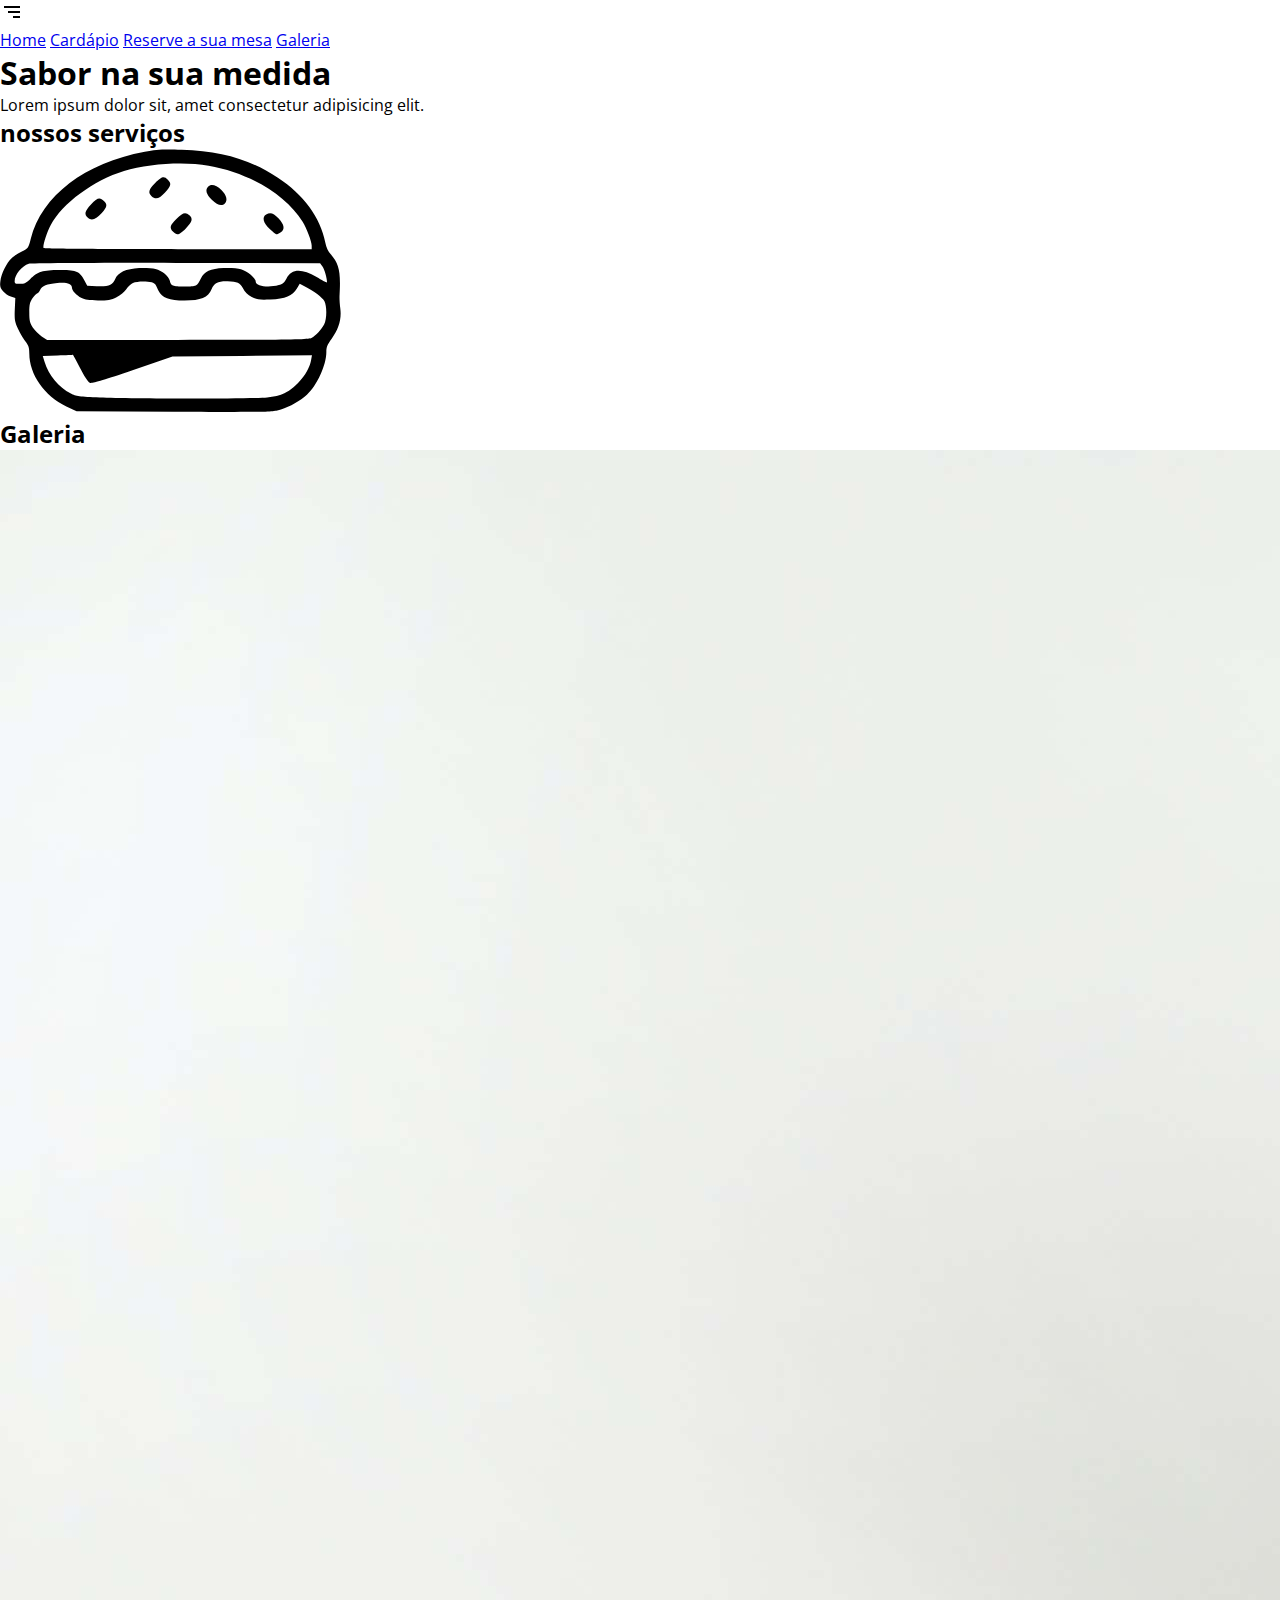
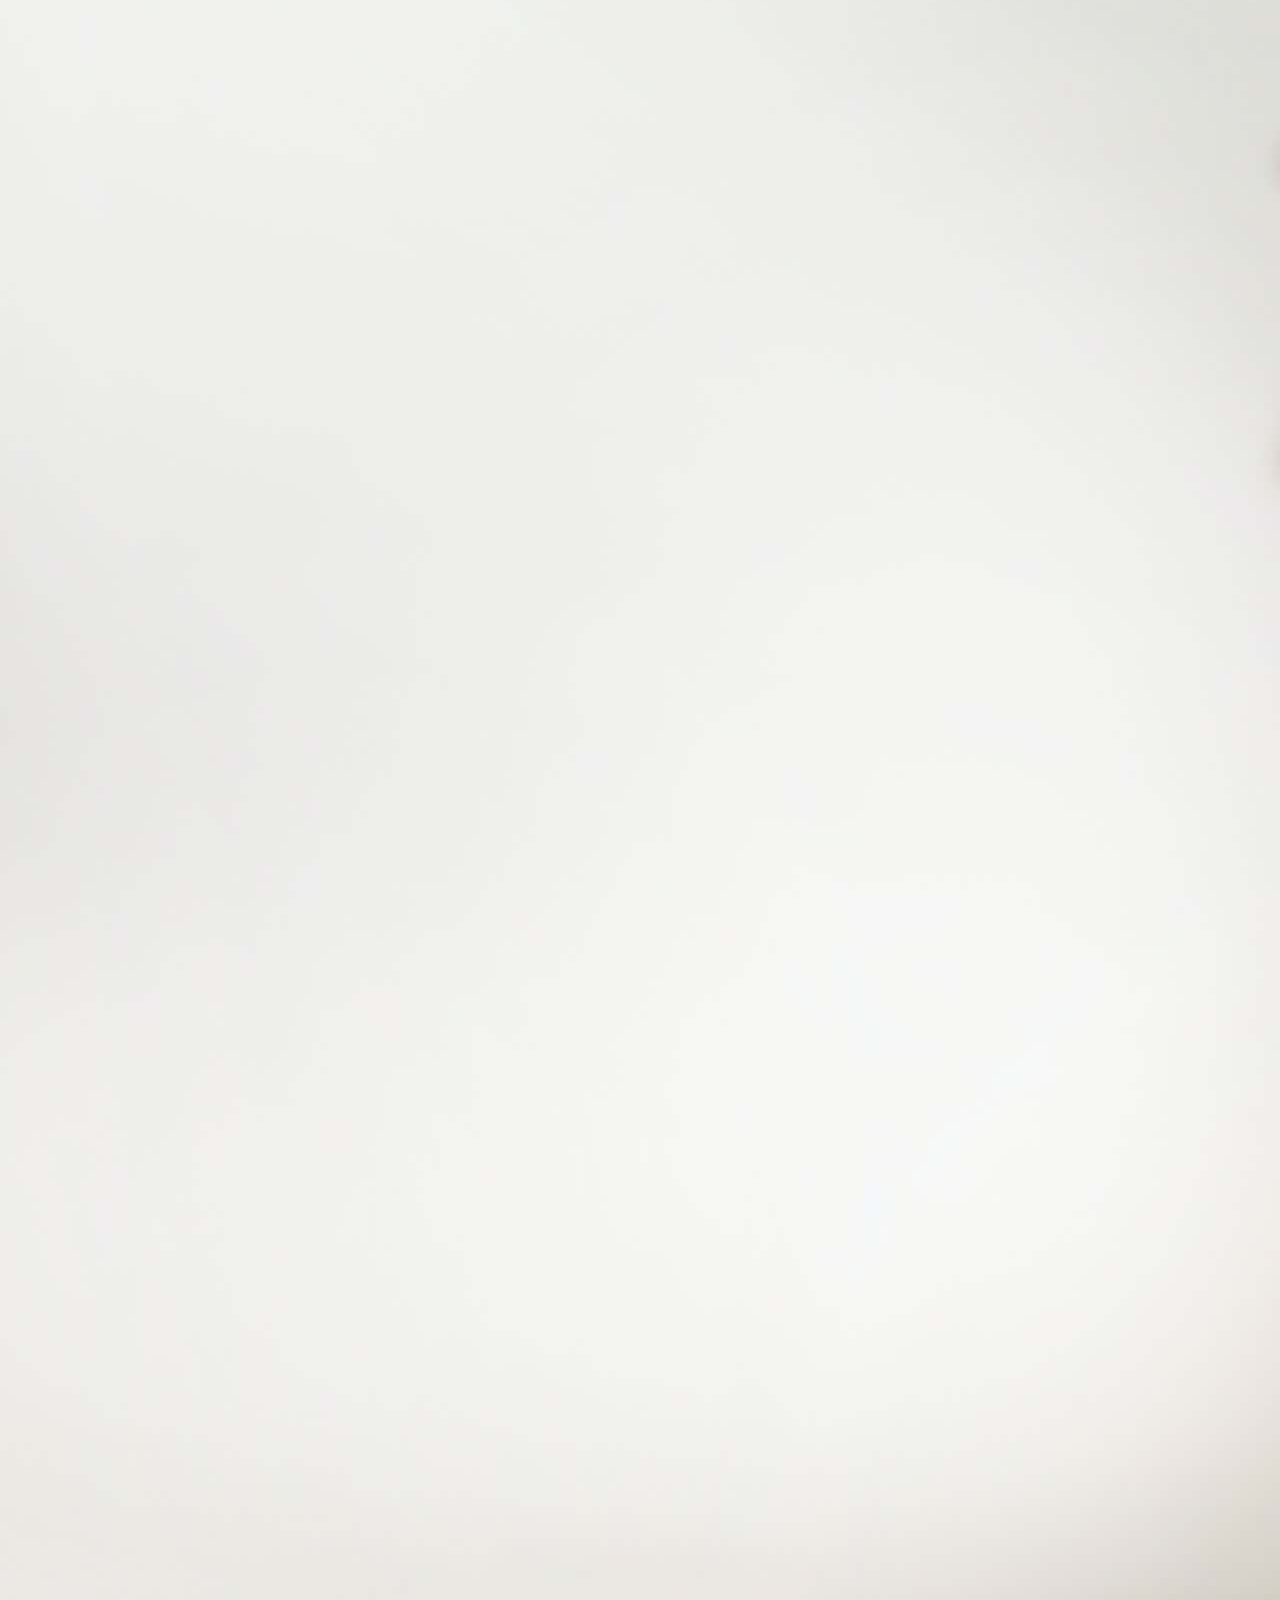
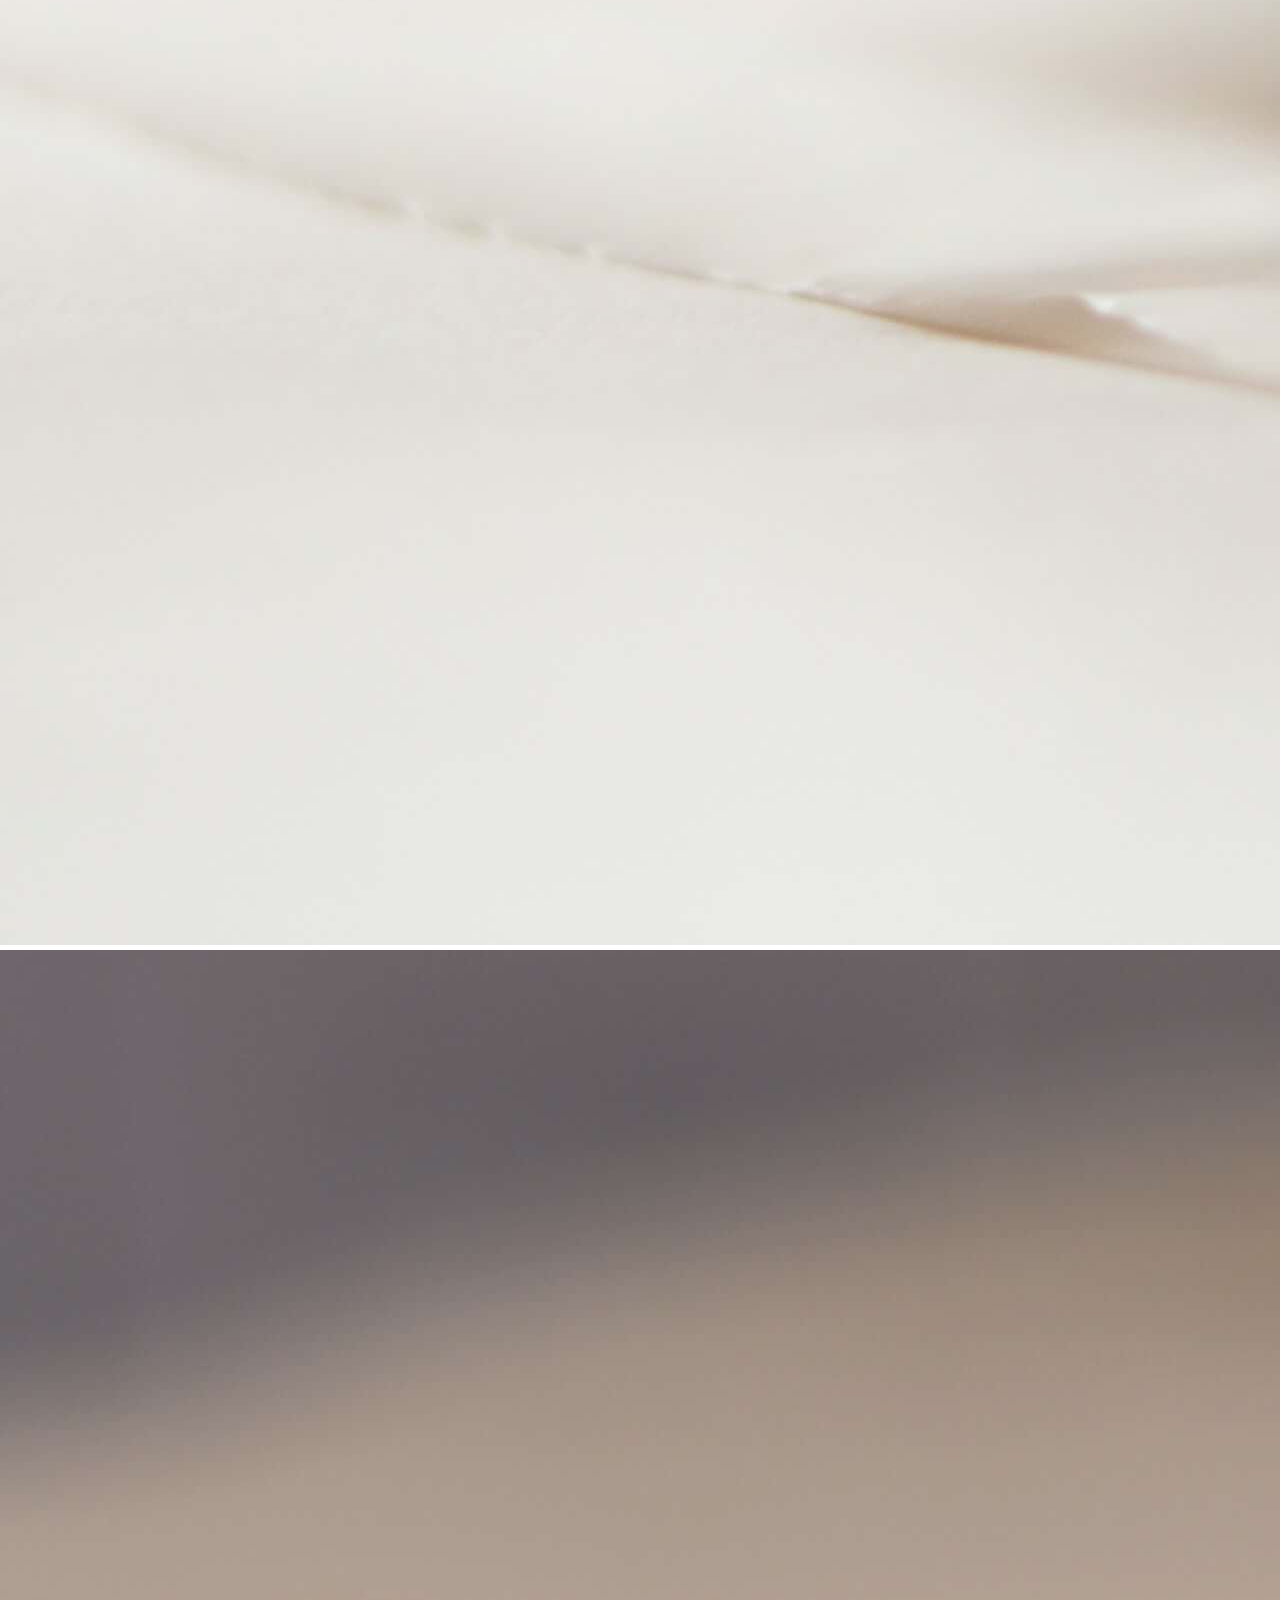
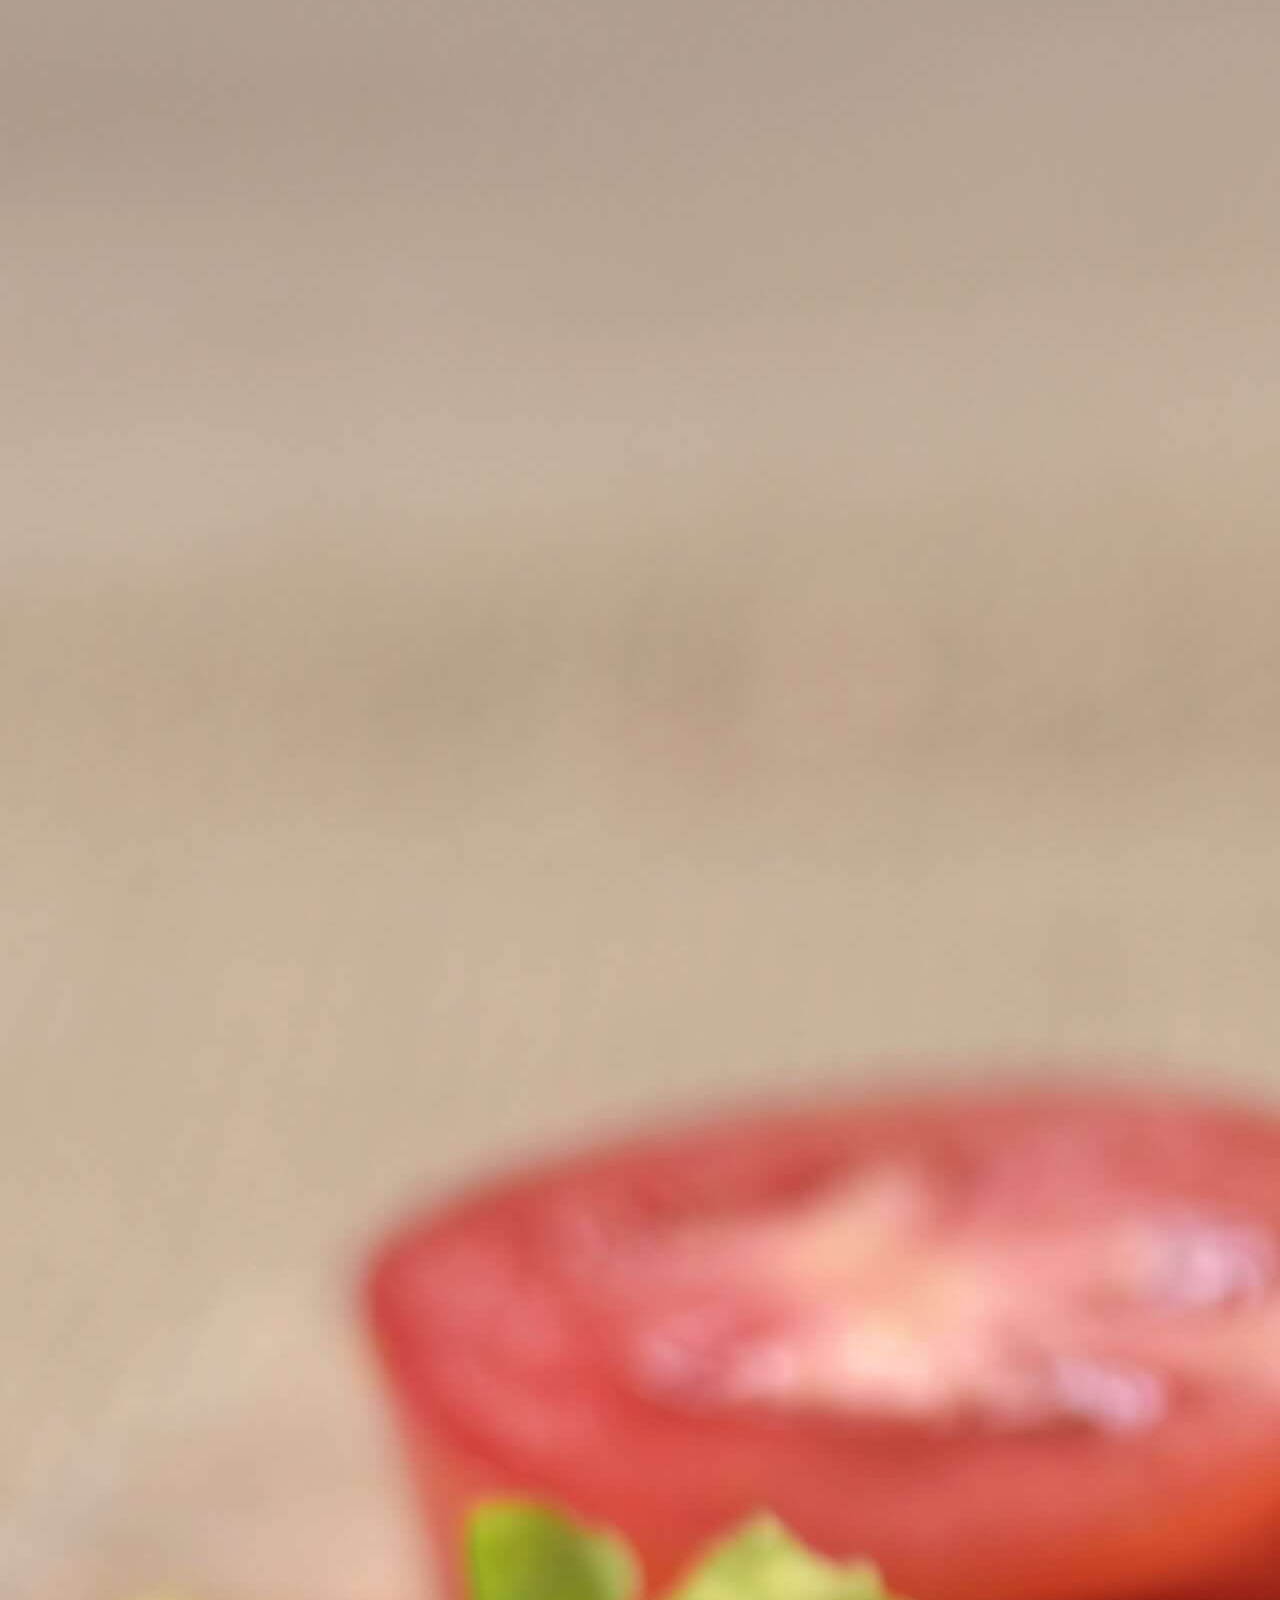
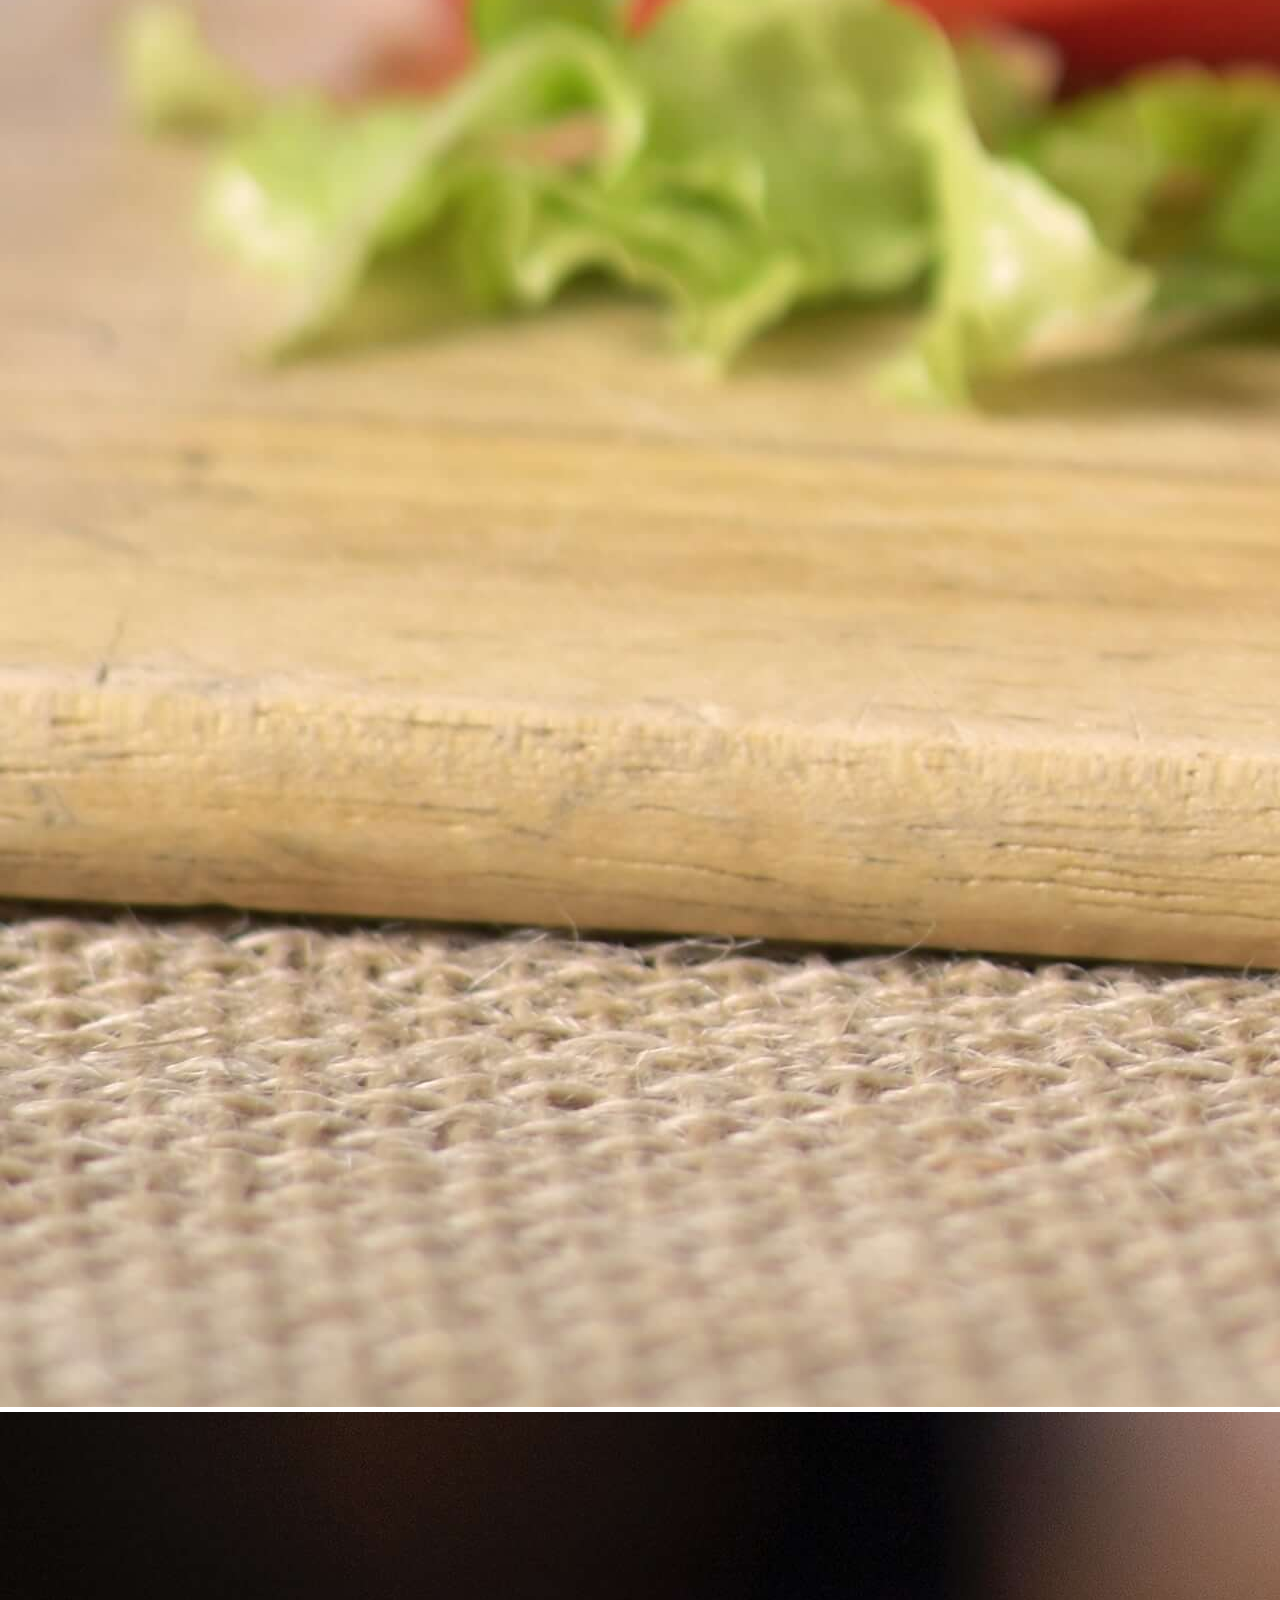
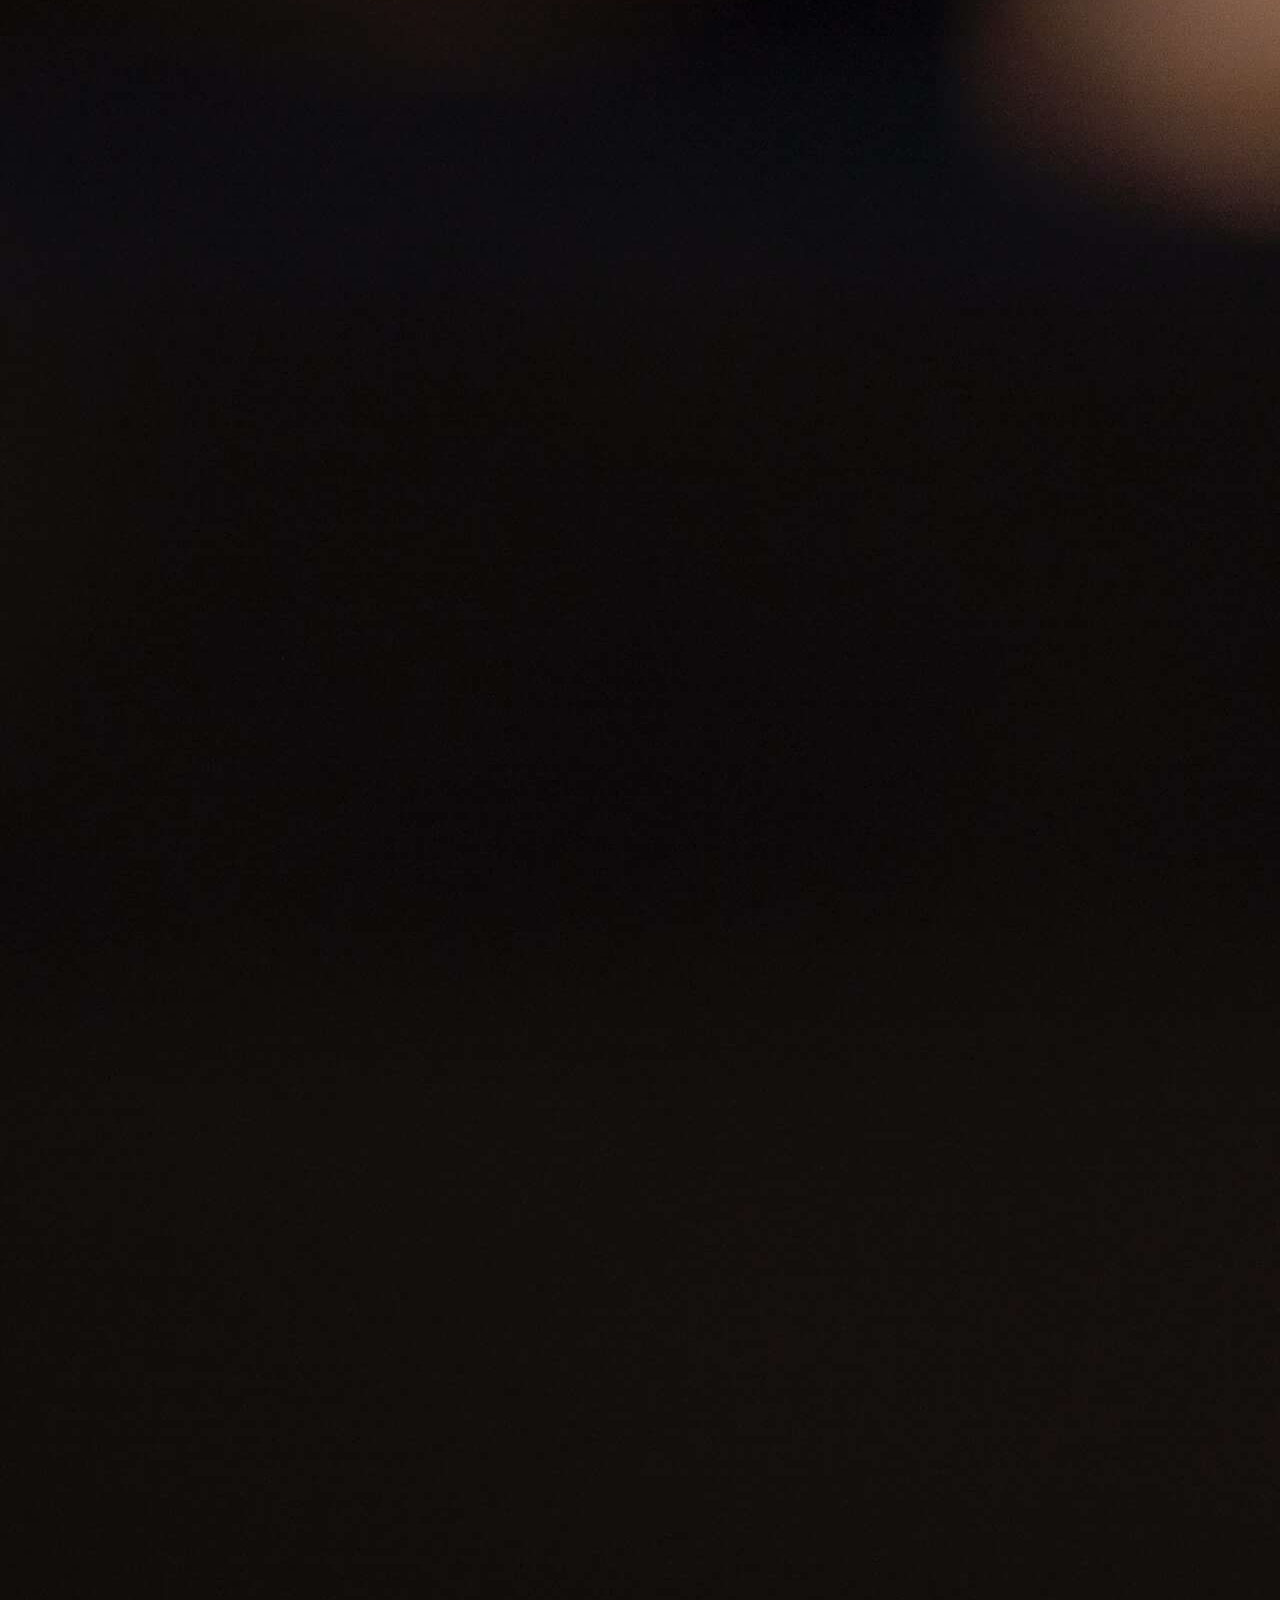
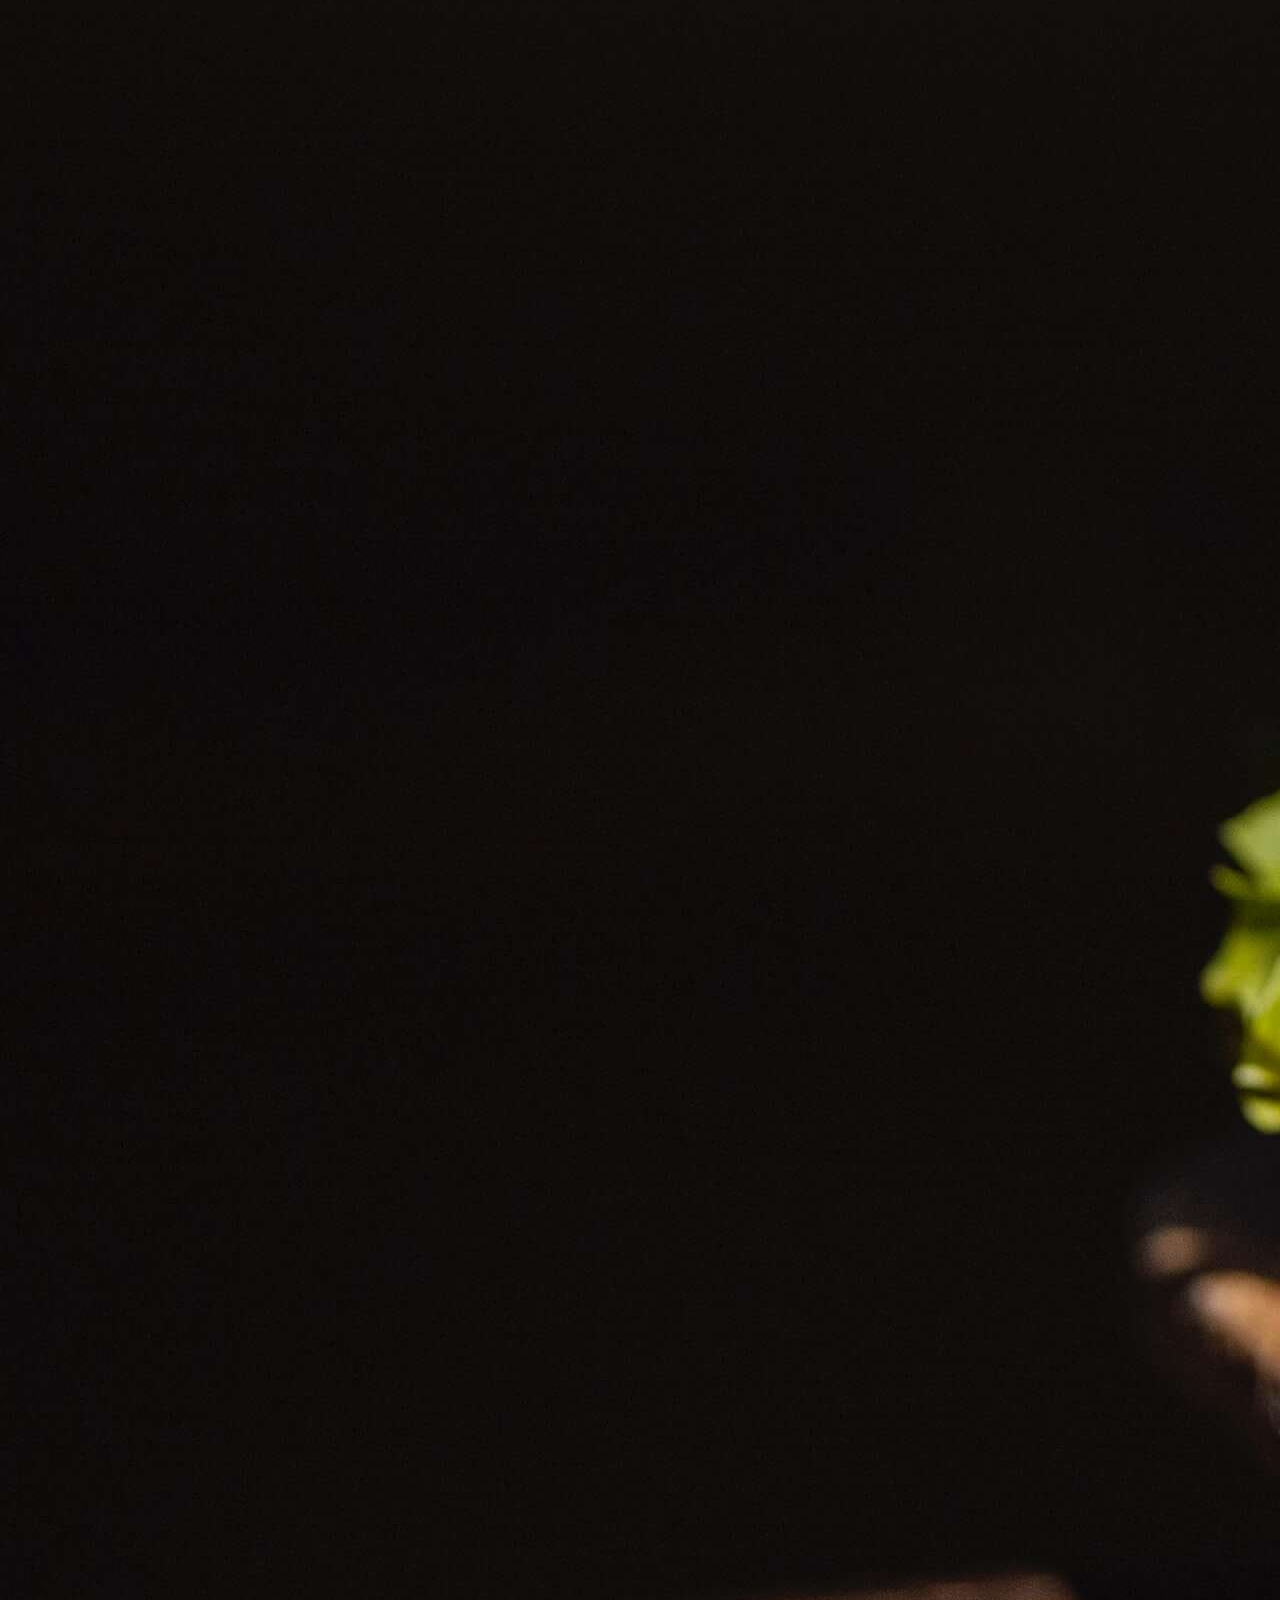
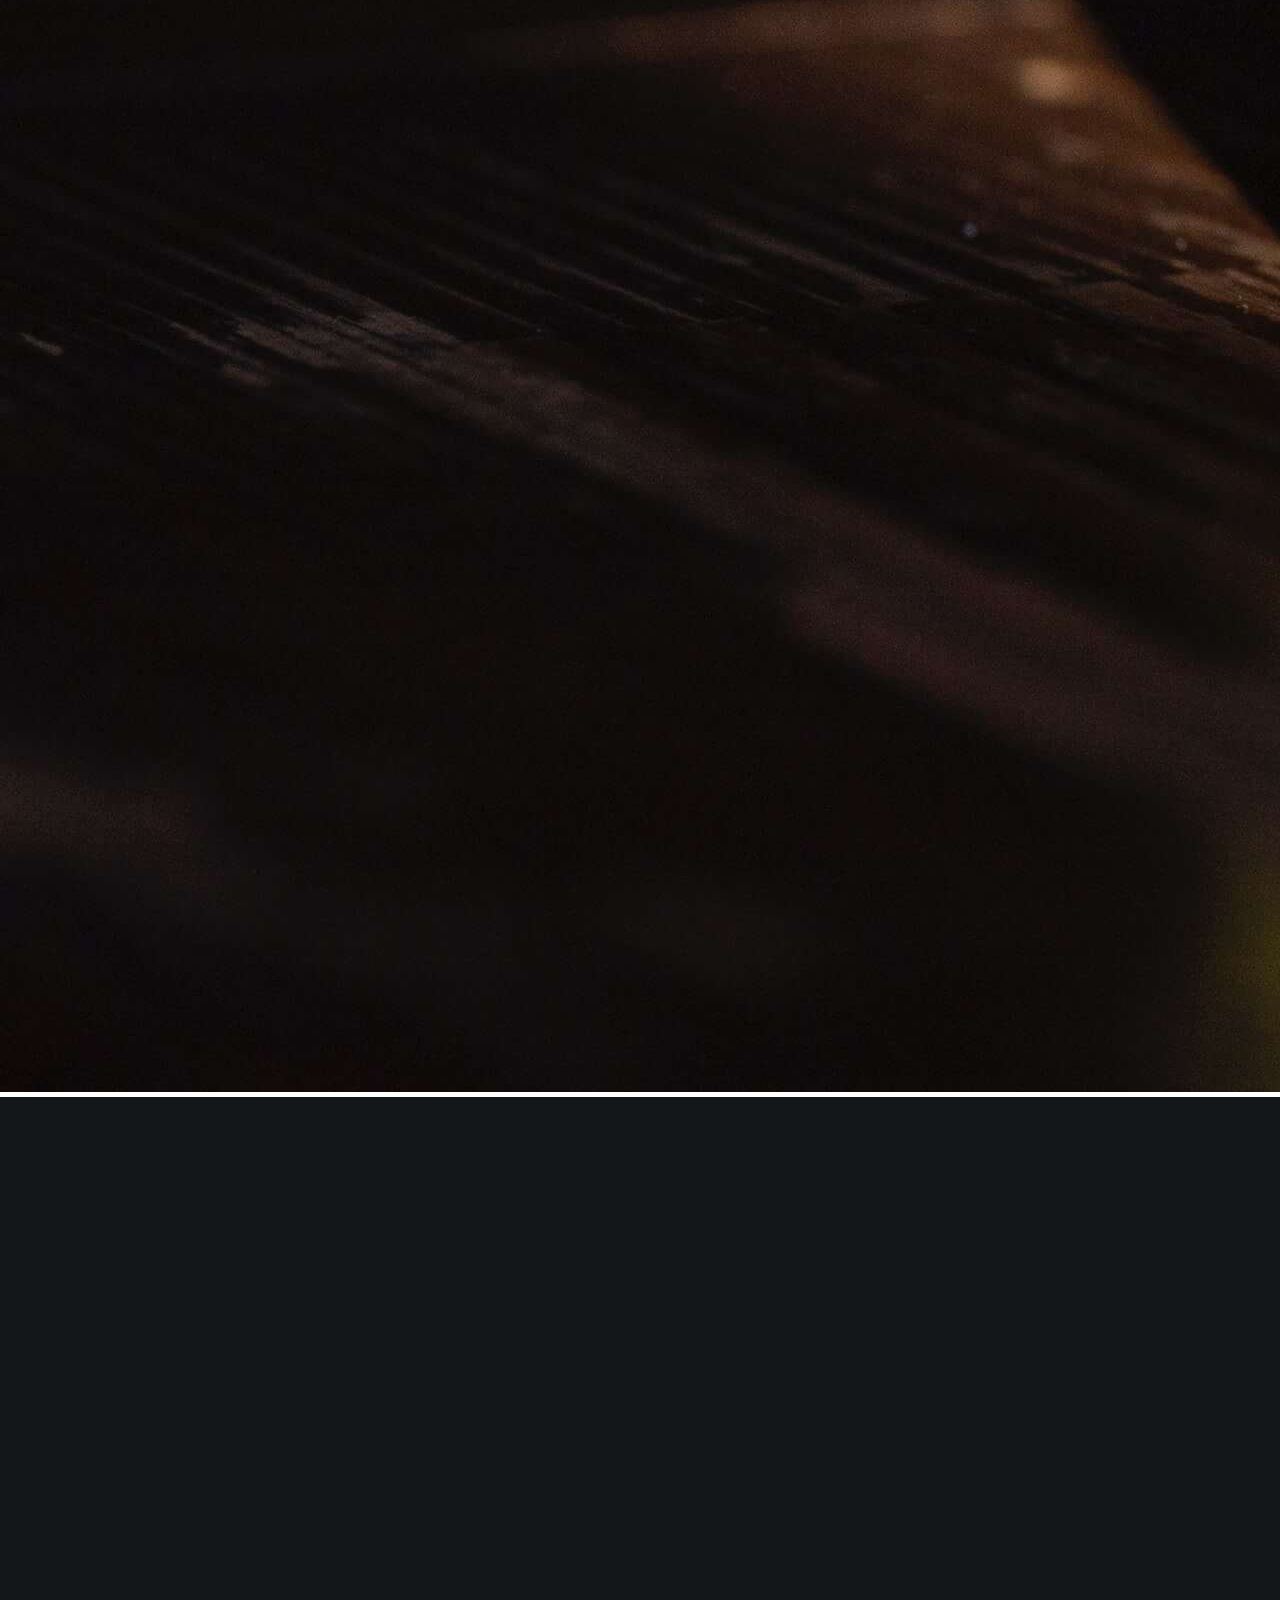
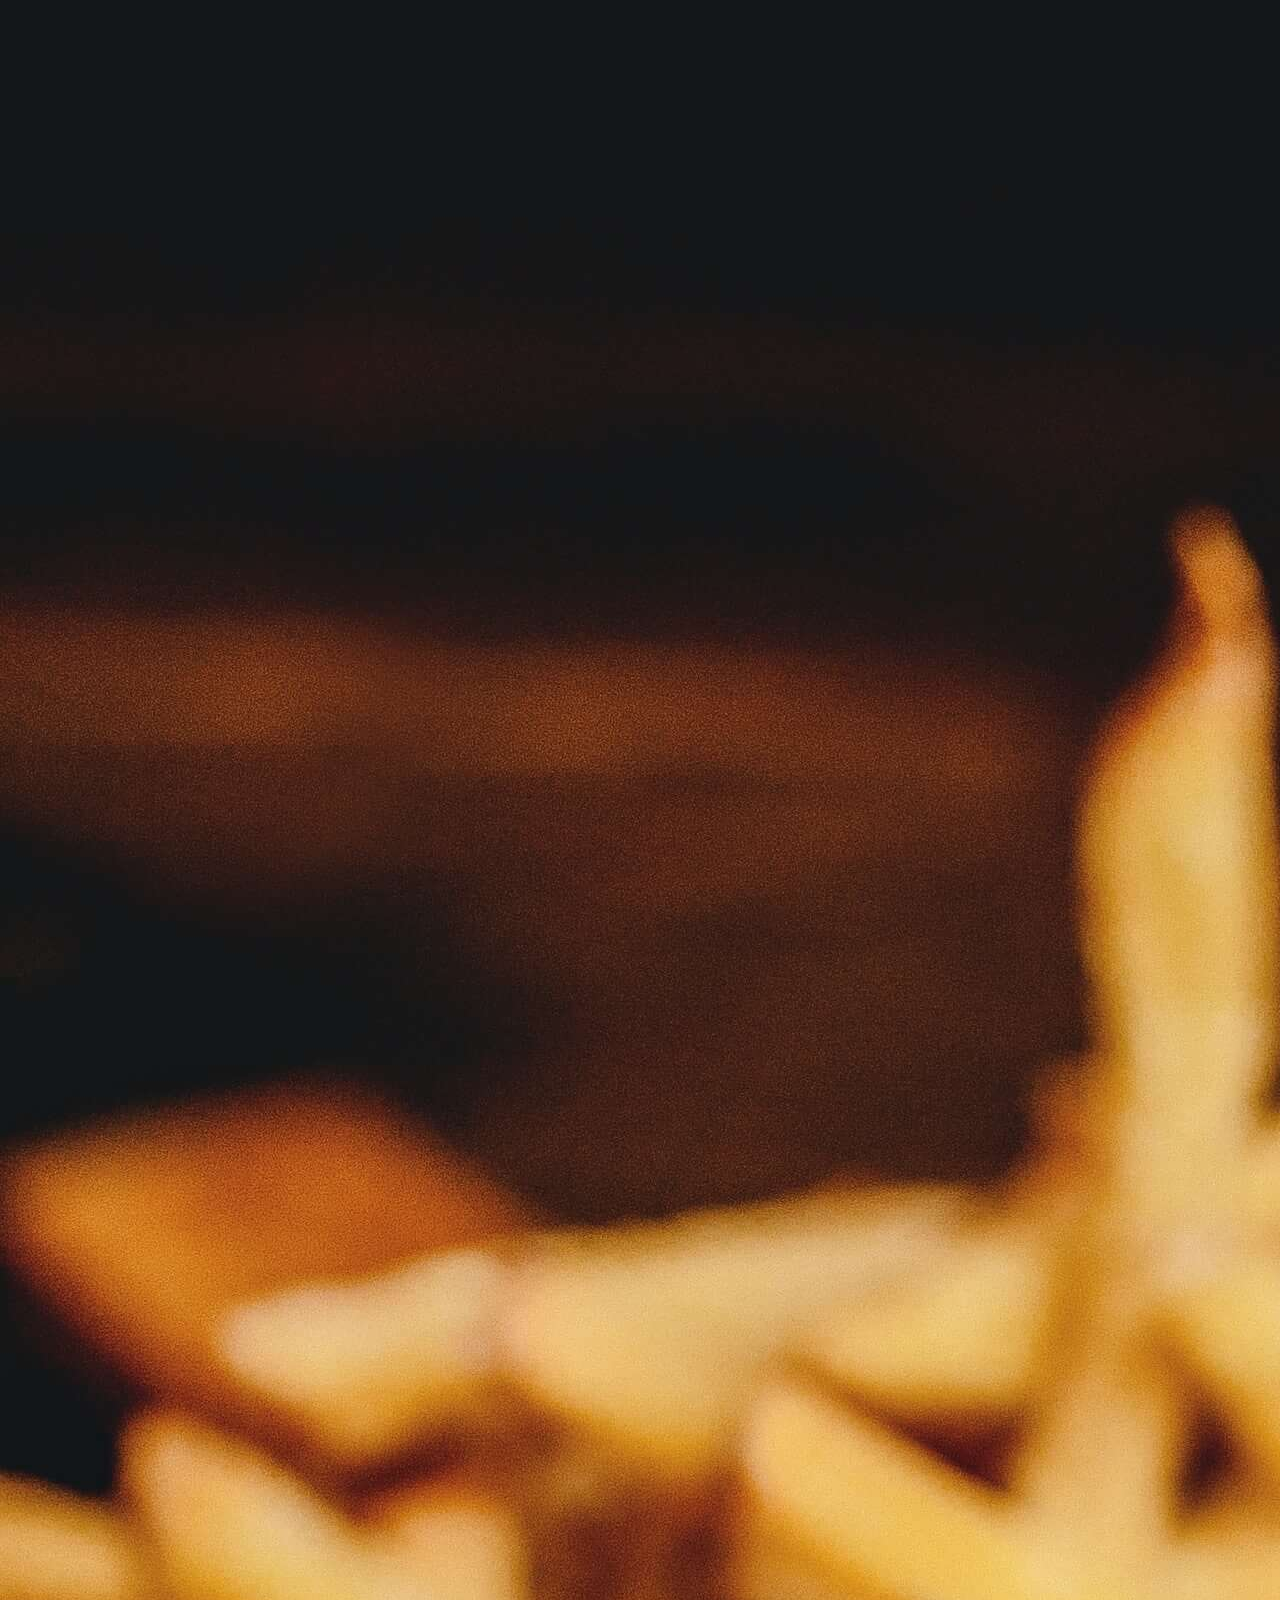
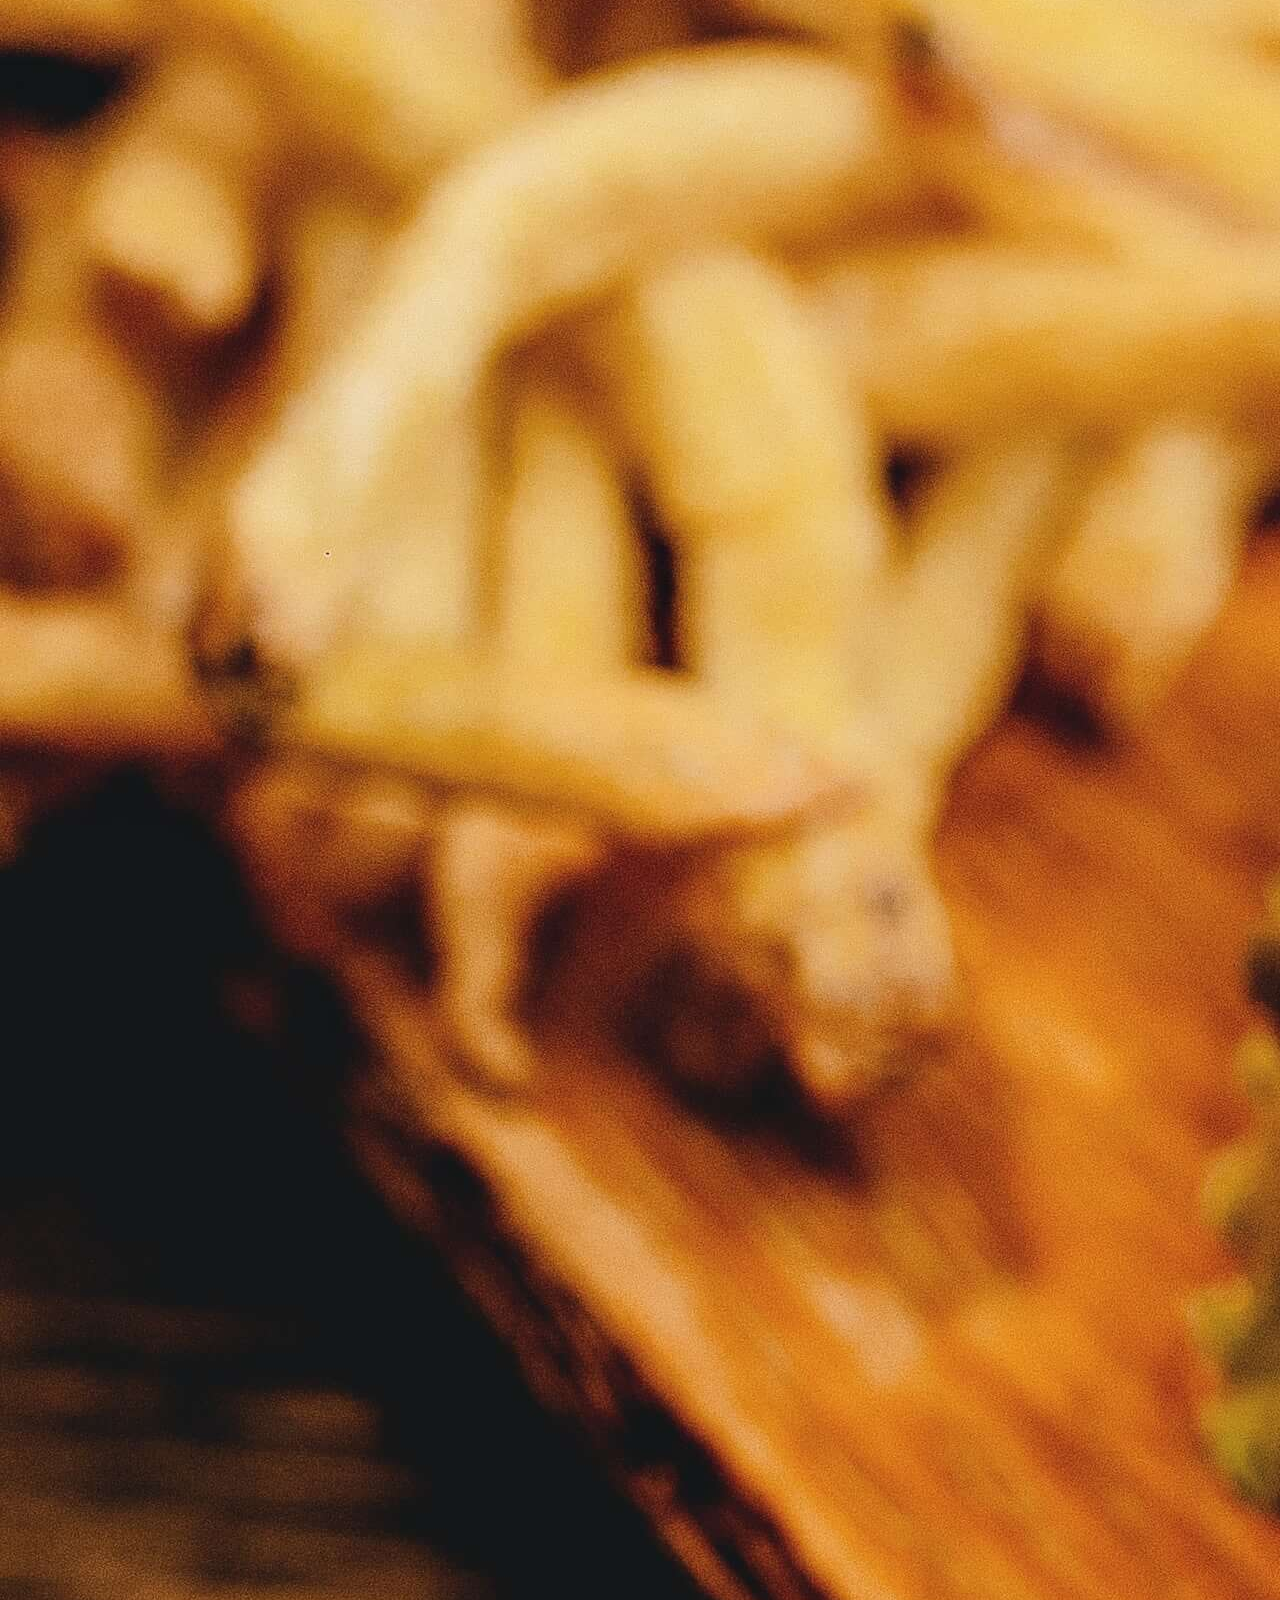
==== index.html @ d2b19247 "começei o html" ====
<!DOCTYPE html>
<html lang="pt-br">

<head>
    <meta charset="UTF-8">
    <meta name="viewport" content="width=device-width, initial-scale=1.0">
    <title>Hamburgueria</title>
    <link rel="stylesheet" href="assets/css/index.css">
    <link href='https://cdn.jsdelivr.net/npm/boxicons@2.0.5/css/boxicons.min.css' rel='stylesheet'>
    <link href="https://fonts.googleapis.com/css2?family=Open+Sans:wght@300;400;700&display=swap" rel="stylesheet">
</head>

<body>
    <header class="header" id="inicio">
        <img src="assets/images/svg/bx-menu.svg" alt="menu" class="icon-menu">
        <nav class="menu-navigation">
            <a href="#home">Home</a>
            <a href="#cardápio">Cardápio</a>
            <a href="#reserve a sua mesa">Reserve a sua mesa</a>
            <a href="#galeria">Galeria</a>
        </nav>
        <div class="container head">
            <h1>Sabor na sua medida</h1>
            <p class="copy">Lorem ipsum dolor sit, amet consectetur adipisicing elit.</p>
        </div>
    </header>
    <main>
        <section class="services container" id="serviço">
            <h2 class="subtitulo">nossos serviços</h2>
            <div class="conteiner-serviço">
                <img src="assets/images/svg/hamburger.svg" alt="burguer">
        </section>
        <section class="gallery" id="galeria">
            <div class="container">
                <h2 class="subtitulo">Galeria</h2>
                <div class="container-galleria">
                    <img src="assets/images/hamburger 01.jpg" alt="burguer" class="img-galeria">
                    <img src="assets/images/hamburger02.jpg" alt="burguer" class="img-galeria">
                    <img src="assets/images/hamburger03.jpg" alt="burguer" class="img-galeria">
                    <img src="assets/images/hamburger04.jpg" alt="burguer" class="img-galeria">
                    <img src="assets/images/hamburger05.jpg" alt="burguer" class="img-galeria">
                </div>
            </div>
        </section>
        <section class="menu-close">
            <img src="assets/images/svg/bx-x.svg" alt="close">

        </section>

    </main>
    <footer id="contato">
        <div class="conteiner footer-conteiner">
            <div class="contact-us">
                <h2 class="brand">Água na boca</h2>
                <p>Lorem ipsum dolor sit, amet consectetur adipisicing elit.</p>
            </div>
            <div class="social-media">
                <a href="./" class="social-media-icon">
                    <i class='bx bxl-facebook'></i>
                </a>
                <a href="./" class="social-media-icon">
                    <i class='bx bxl-twitter'></i>
                </a>
                <a href="./" class="social-media-icon">
                    <i class='bx bxl-instagram'></i>
                </a>
            </div>
        </div>
    </footer>
    <script src="assets/js/menu.js"></script>
</body>

</html>
---- assets/css/index.css ----
*{
    margin: 0;
    padding: 0;
    box-sizing: border-box;
}

body{
    font-family: 'Open Sans', sans-serif;
}
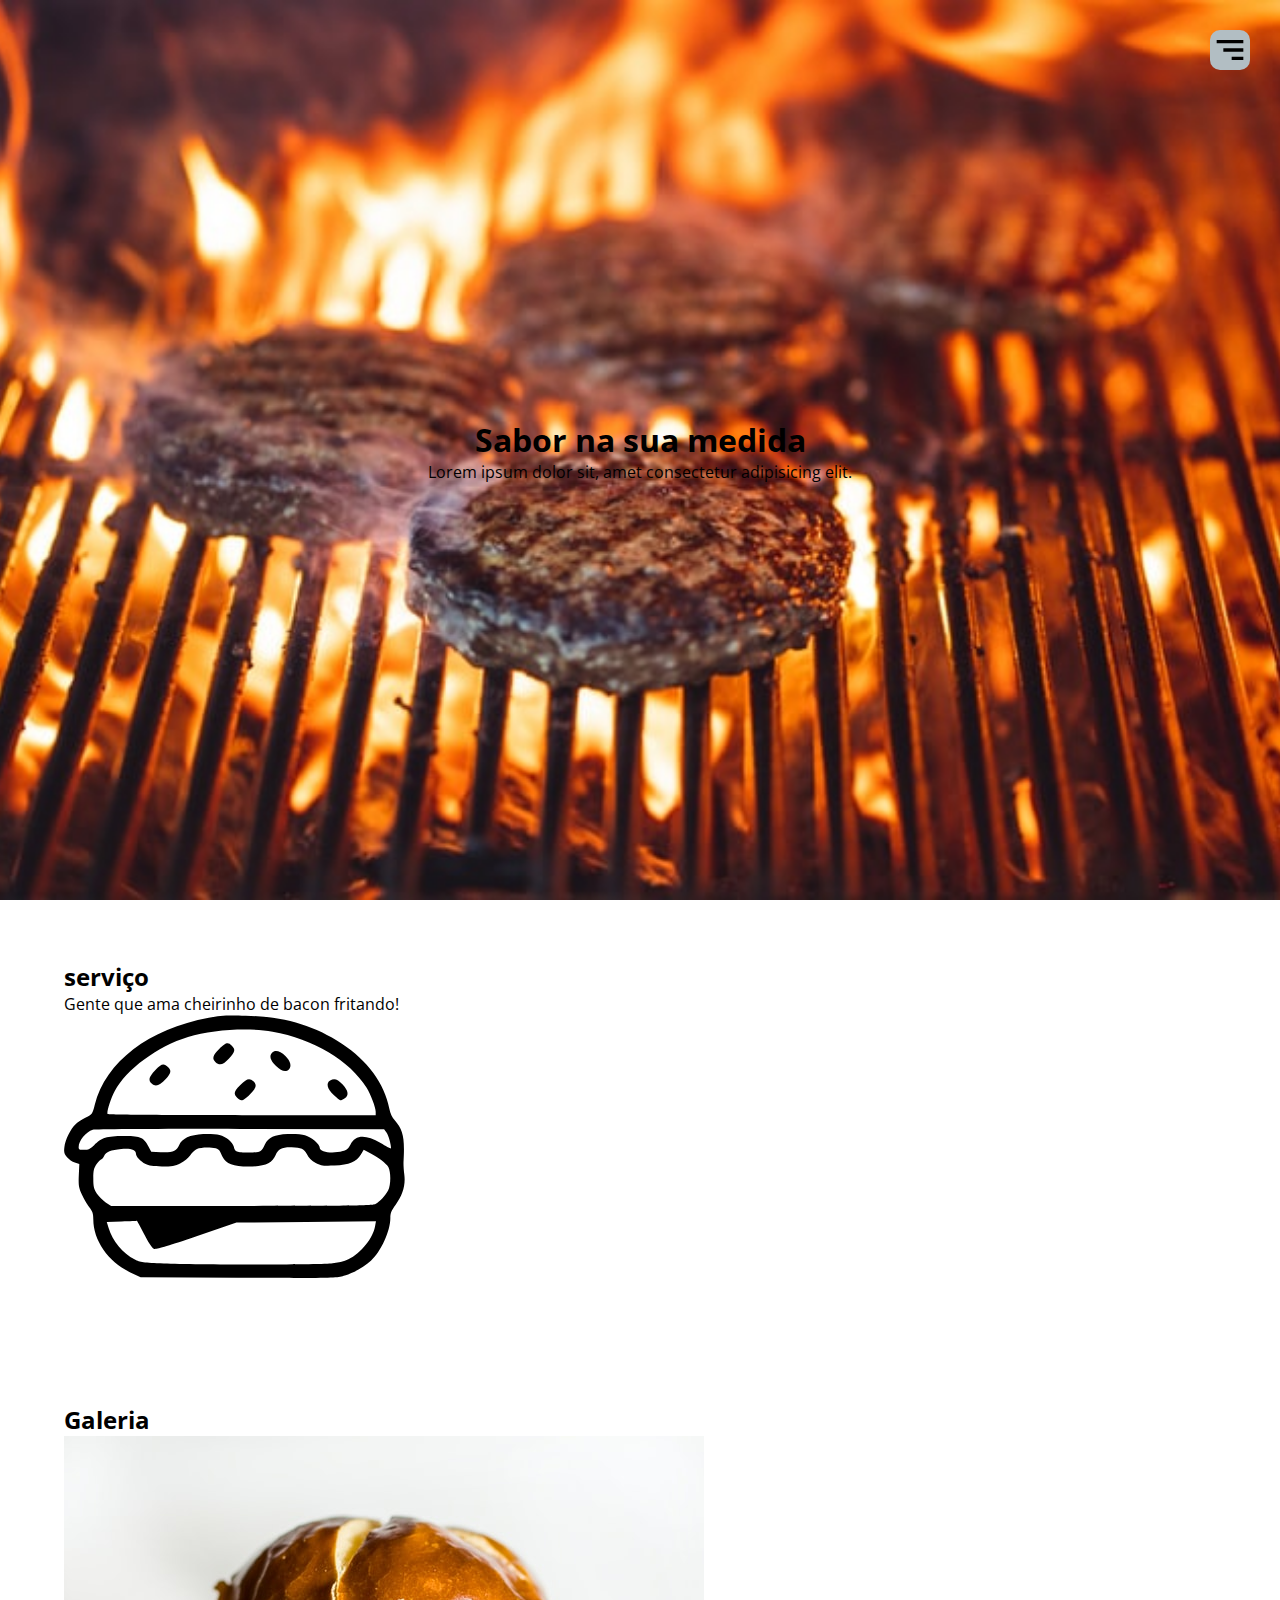
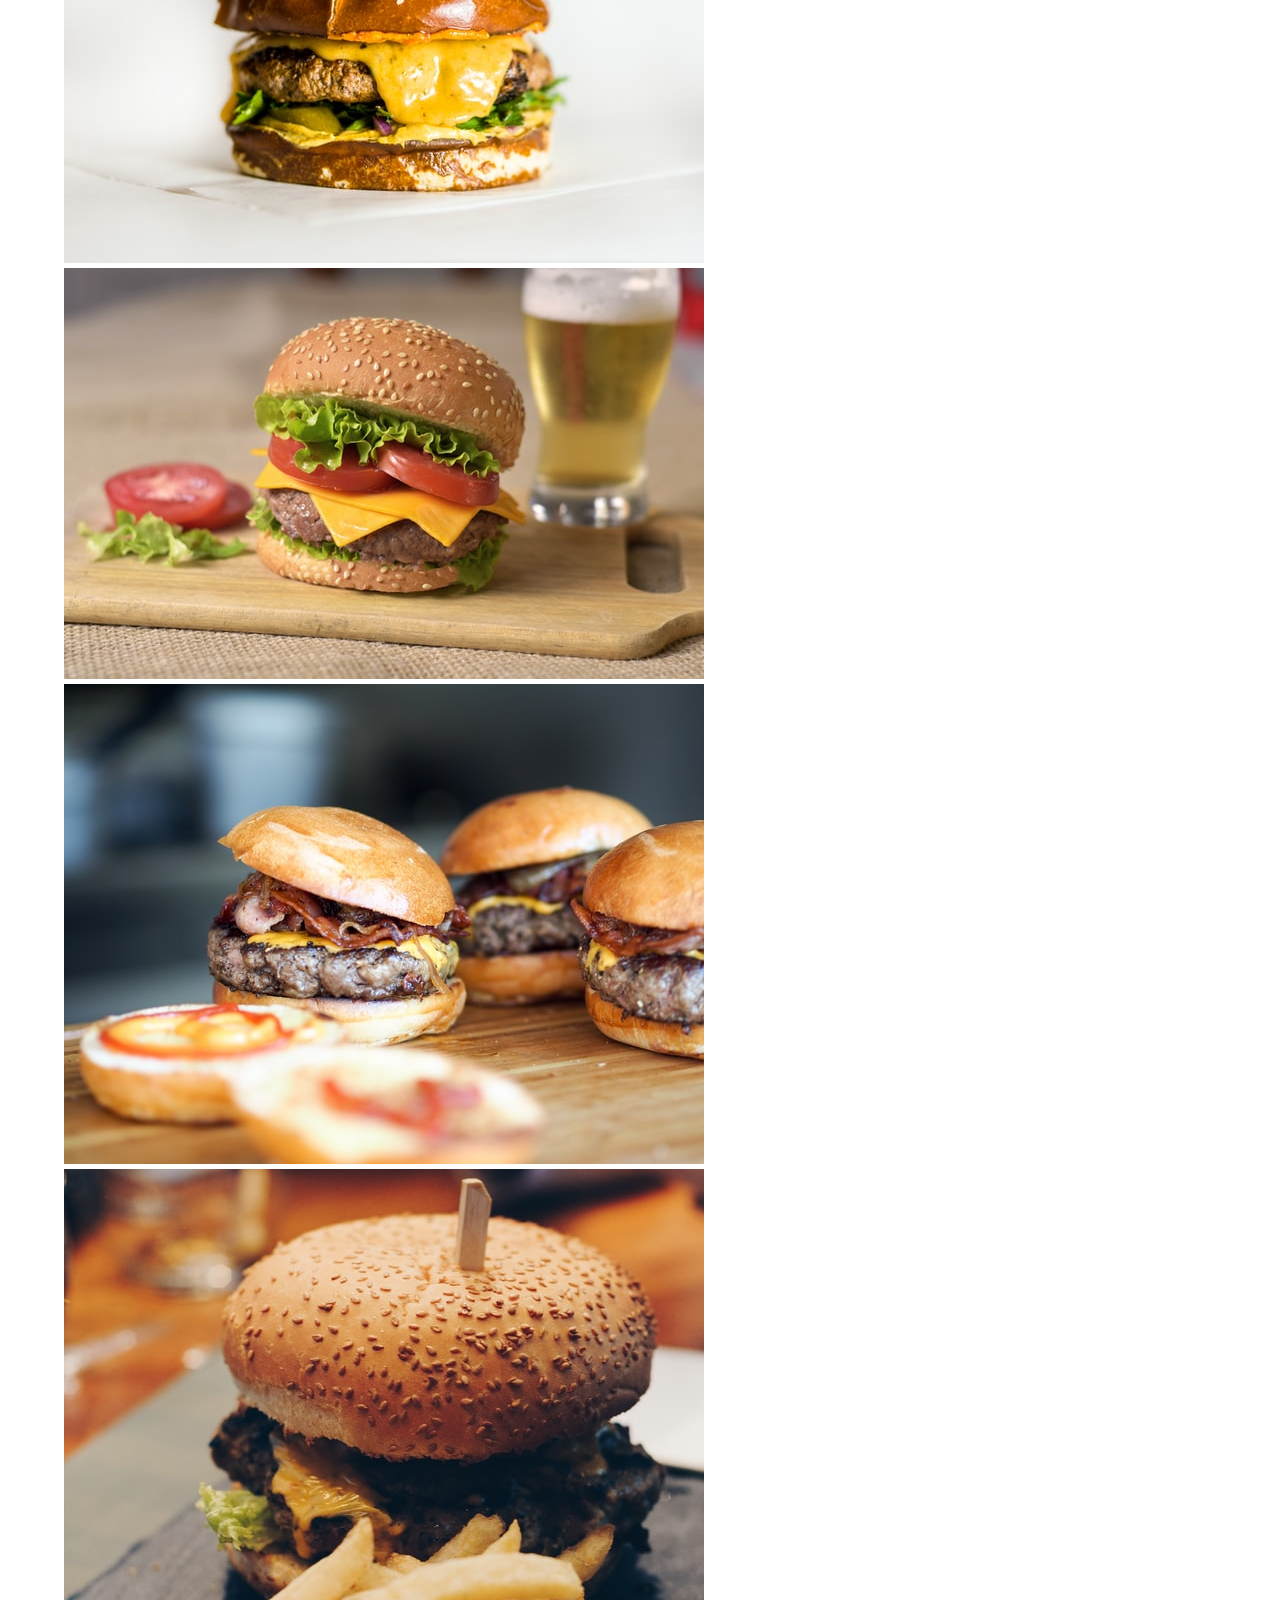
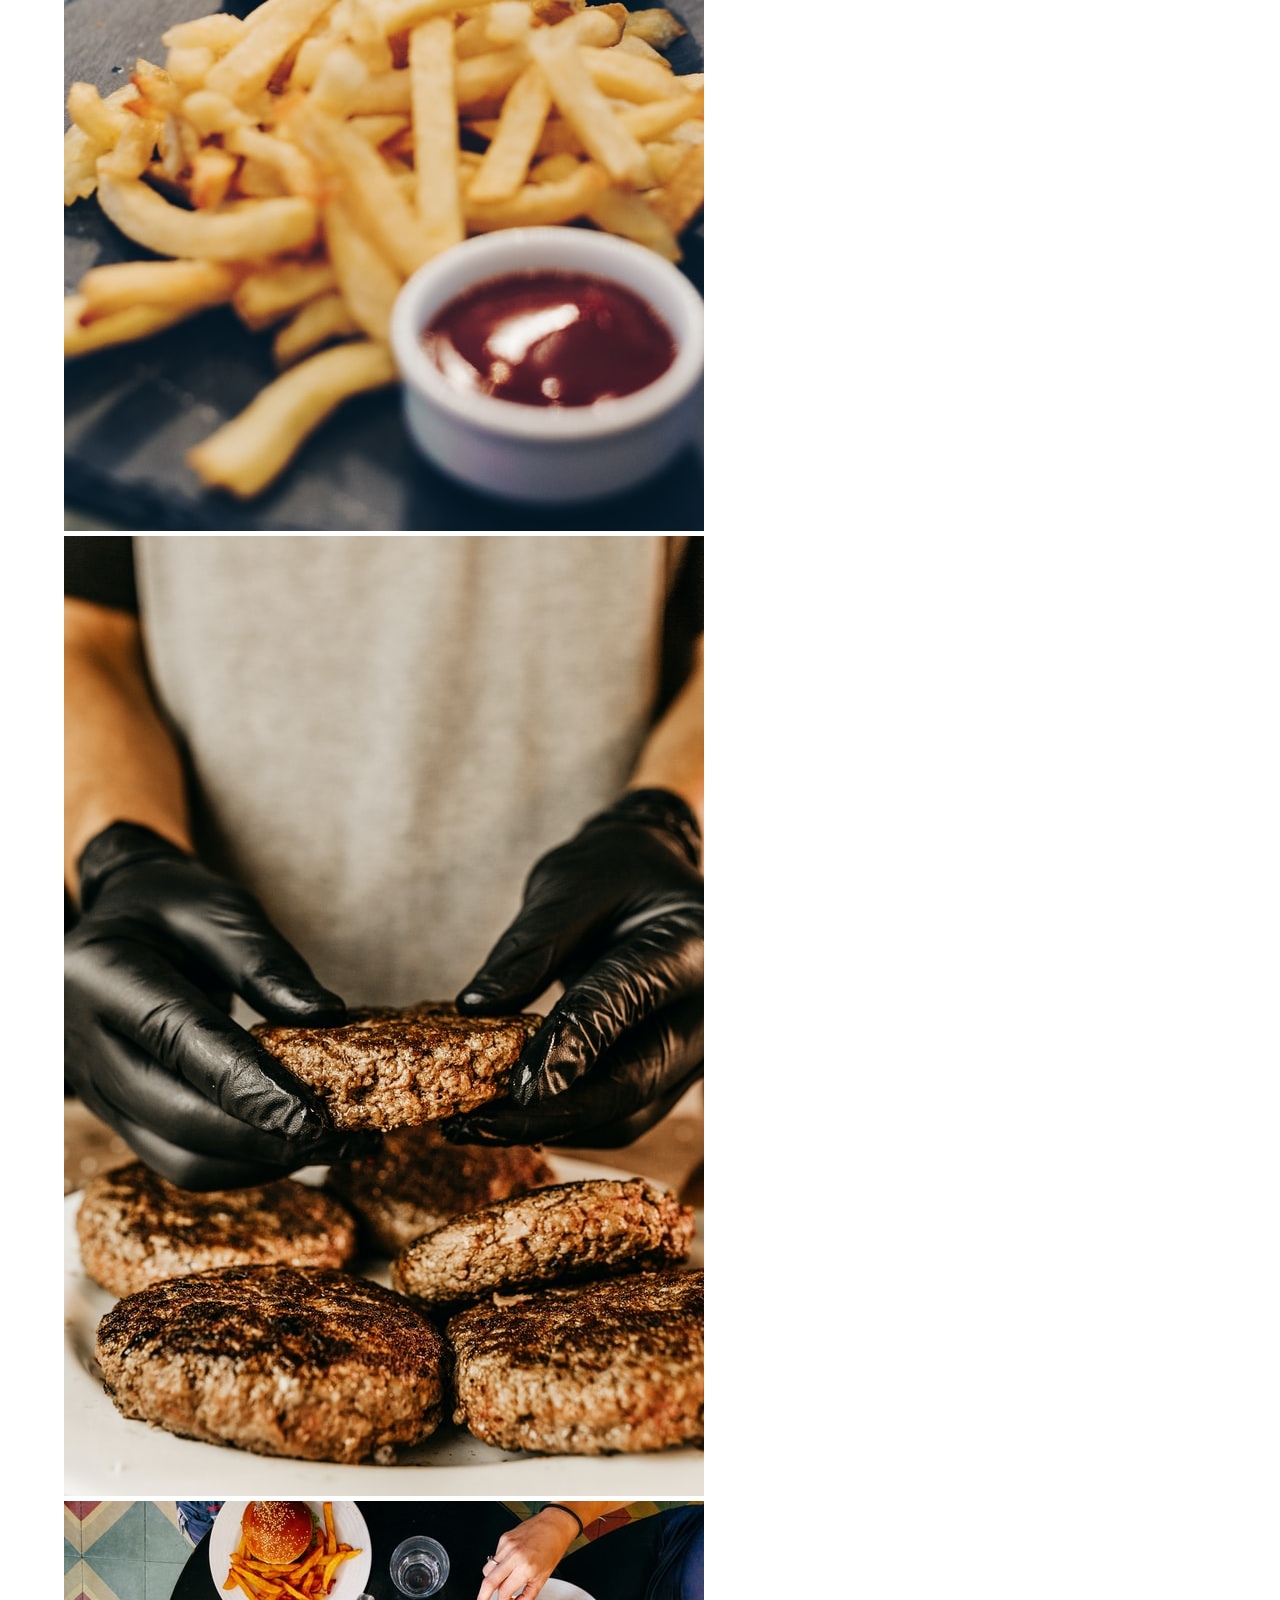
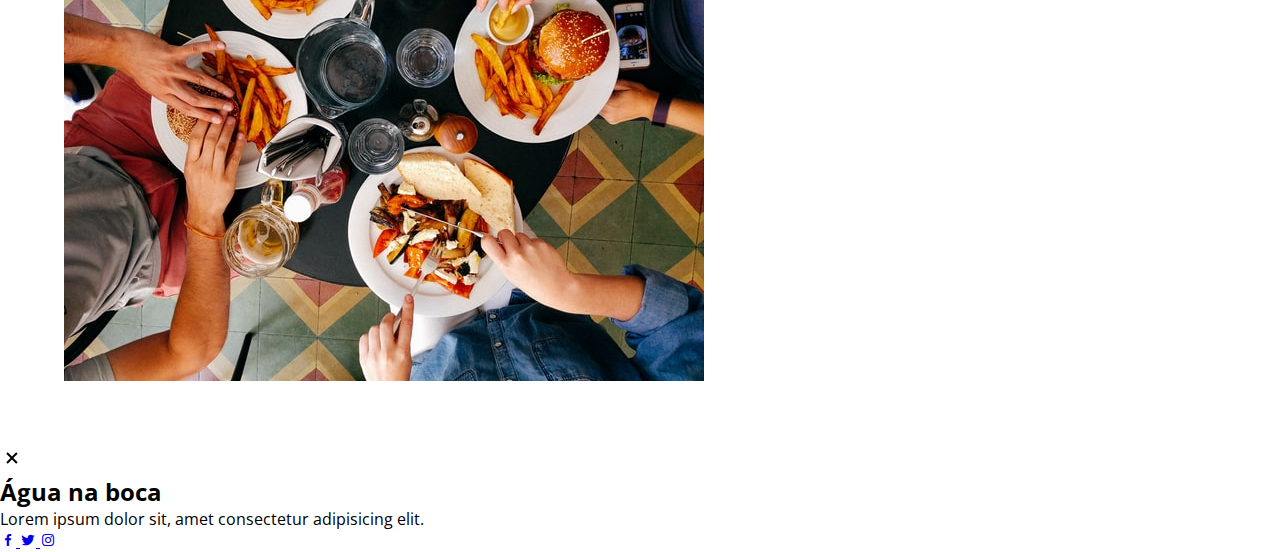
==== commit 4a6e4e4f: "comecei o css" ====
--- a/index.html
+++ b/index.html
@@ -14,10 +14,10 @@
     <header class="header" id="inicio">
         <img src="assets/images/svg/bx-menu.svg" alt="menu" class="icon-menu">
         <nav class="menu-navigation">
-            <a href="#home">Home</a>
-            <a href="#cardápio">Cardápio</a>
-            <a href="#reserve a sua mesa">Reserve a sua mesa</a>
-            <a href="#galeria">Galeria</a>
+            <a href="index.html">Home</a>
+            <a href="cardapio.html">Cardápio</a>
+            <a href="reserve a sua mesa.html">Reserve a sua mesa</a>
+            <a href="galeria.html">Galeria</a>
         </nav>
         <div class="container head">
             <h1>Sabor na sua medida</h1>
@@ -26,19 +26,21 @@
     </header>
     <main>
         <section class="services container" id="serviço">
-            <h2 class="subtitulo">nossos serviços</h2>
+            <h2 class="subtitulo">serviço</h2>
+            <p> Gente que ama cheirinho de bacon fritando! </p>
             <div class="conteiner-serviço">
                 <img src="assets/images/svg/hamburger.svg" alt="burguer">
         </section>
         <section class="gallery" id="galeria">
             <div class="container">
                 <h2 class="subtitulo">Galeria</h2>
-                <div class="container-galleria">
-                    <img src="assets/images/hamburger 01.jpg" alt="burguer" class="img-galeria">
+                <div class="container-galeria">
+                    <img src="assets/images/hamburger01.jpg" alt="burguer" class="img-galeria">
                     <img src="assets/images/hamburger02.jpg" alt="burguer" class="img-galeria">
                     <img src="assets/images/hamburger03.jpg" alt="burguer" class="img-galeria">
                     <img src="assets/images/hamburger04.jpg" alt="burguer" class="img-galeria">
                     <img src="assets/images/hamburger05.jpg" alt="burguer" class="img-galeria">
+                    <img src="assets/images/hamburger06.jpg" alt="burguer" class="img-galeria">
                 </div>
             </div>
         </section>
--- a/assets/css/index.css
+++ b/assets/css/index.css
@@ -7,4 +7,60 @@
 body{
     font-family: 'Open Sans', sans-serif;
 }
+
+.container {
+    width: 90%;
+    max-width: 1200px;
+    overflow: hidden;
+    margin: auto;
+    padding: 60px 0;
+}
+header {
+    height: 100vh;
+    background: url(/assets/images/background1.jpg);
+    background-repeat: no-repeat;
+    background-size: cover;
+    background-attachment: fixed;
+    background-position: center;
+
+}
+
+.head {
+    padding: 0;
+    height: 100%;
+    display: flex;
+    justify-content: center;
+    align-items: center;
+    flex-direction: column;
+}
+
+.icon-menu {
+    position: fixed;
+    top: 30px;
+    right: 30px;
+    background: #b2bec3;
+    width: 40px;
+    height: 40px;
+    cursor: pointer;
+    border-radius: 10px;
+    box-shadow: 0 0 6px rgba(0, 0, blue, alpha);
+}
+
+.menu-navigation {
+    position: fixed;
+    top: 0;
+    right: 0;
+    width: 30vw;
+    height: 100%;
+    background-image: linear-gradient(to top, #accbee 0%, #e7f0fd 100%);
+    display: flex;
+    flex-direction: column;
+    justify-content: space-evenly;
+    align-items: center;
+    /* transition: transform .3 ease-in-out; */
+    transform: translate(110%);
+    box-shadow: 0 0 6px rgba(0, 0, 0, .5);
+} 
+
+
     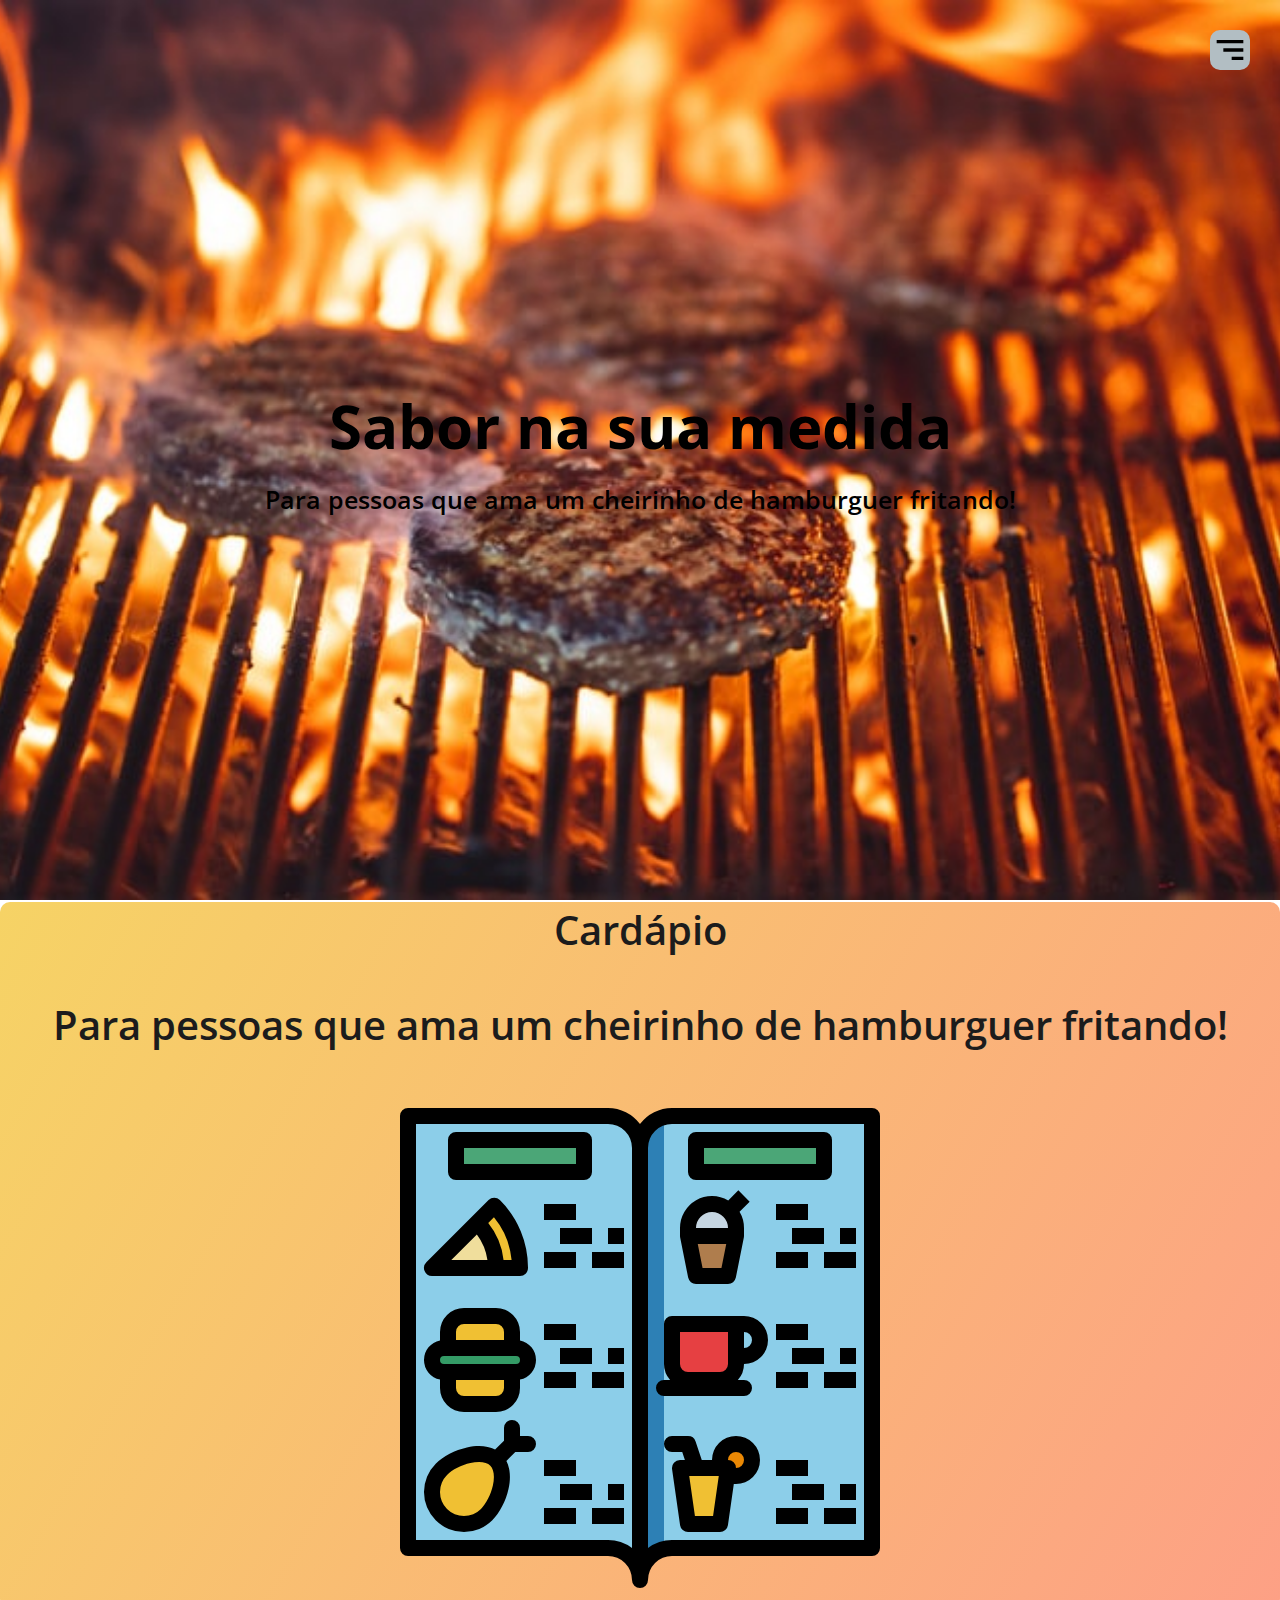
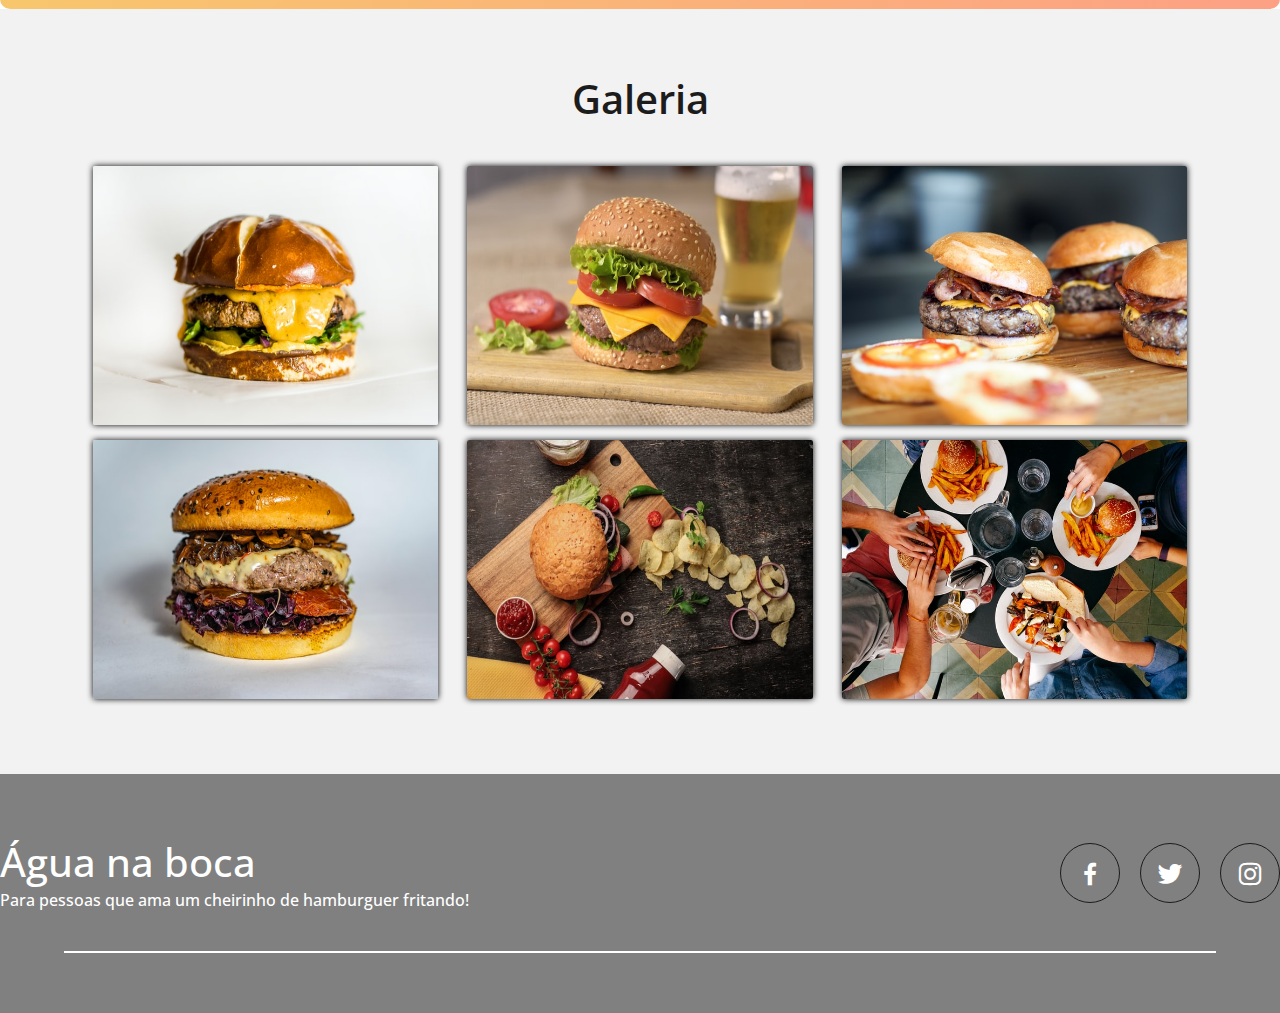
==== commit 9fde7bb6: "terminando o footer" ====
--- a/index.html
+++ b/index.html
@@ -20,55 +20,60 @@
             <a href="galeria.html">Galeria</a>
         </nav>
         <div class="container head">
-            <h1>Sabor na sua medida</h1>
-            <p class="copy">Lorem ipsum dolor sit, amet consectetur adipisicing elit.</p>
+            <h1 class="titulo">Sabor na sua medida</h1>
+            <p class="titulo2">Para pessoas que ama um cheirinho de hamburguer fritando!</p>
         </div>
     </header>
     <main>
-        <section class="services container" id="serviço">
-            <h2 class="subtitulo">serviço</h2>
-            <p> Gente que ama cheirinho de bacon fritando! </p>
-            <div class="conteiner-serviço">
-                <img src="assets/images/svg/hamburger.svg" alt="burguer">
+        <section class="cardapio-container" id="cardapio">
+            <h2 class="subtitulo">Cardápio</h2>
+            <p class="subtitulo2">Para pessoas que ama um cheirinho de hamburguer fritando!</p>
+            <div class="conteiner-menu">
+                <a href="cardapio.html">
+                    <img src="assets/images/svg/menu2.svg" alt="menu">
+                </a>
         </section>
-        <section class="gallery" id="galeria">
+        <section class="gallery" id="portfolio">
             <div class="container">
                 <h2 class="subtitulo">Galeria</h2>
-                <div class="container-galeria">
+                <div class="container-img">
                     <img src="assets/images/hamburger01.jpg" alt="burguer" class="img-galeria">
                     <img src="assets/images/hamburger02.jpg" alt="burguer" class="img-galeria">
                     <img src="assets/images/hamburger03.jpg" alt="burguer" class="img-galeria">
-                    <img src="assets/images/hamburger04.jpg" alt="burguer" class="img-galeria">
-                    <img src="assets/images/hamburger05.jpg" alt="burguer" class="img-galeria">
+                    <img src="assets/images/hamburger10.jpg" alt="burguer" class="img-galeria">
+                    <img src="assets/images/hamburger11.jpg" alt="burguer" class="img-galeria">
                     <img src="assets/images/hamburger06.jpg" alt="burguer" class="img-galeria">
                 </div>
             </div>
         </section>
-        <section class="menu-close">
-            <img src="assets/images/svg/bx-x.svg" alt="close">
-
+        
+        <section class="image-light">
+            <img src="assets/images/svg/bx-x.svg" alt="" class="close">
+            <img src="assets/images/hamburger122.jpg" alt="" class="add-image">
         </section>
 
     </main>
-    <footer id="contato">
-        <div class="conteiner footer-conteiner">
+    <footer id="contact">
+        <div class="conteiner footer-content">
             <div class="contact-us">
                 <h2 class="brand">Água na boca</h2>
-                <p>Lorem ipsum dolor sit, amet consectetur adipisicing elit.</p>
+                <p>Para pessoas que ama um cheirinho de hamburguer fritando!</p>
             </div>
             <div class="social-media">
                 <a href="./" class="social-media-icon">
-                    <i class='bx bxl-facebook'></i>
+                    <i class="bx bxl-facebook"></i>
                 </a>
                 <a href="./" class="social-media-icon">
-                    <i class='bx bxl-twitter'></i>
+                    <i class="bx bxl-twitter"></i>
                 </a>
                 <a href="./" class="social-media-icon">
-                    <i class='bx bxl-instagram'></i>
+                    <i class="bx bxl-instagram"></i>
                 </a>
             </div>
         </div>
+        <div class="line"></div>
     </footer>
+    
     <script src="assets/js/menu.js"></script>
 </body>
 
--- a/assets/css/index.css
+++ b/assets/css/index.css
@@ -1,11 +1,12 @@
-*{
+* {
     margin: 0;
     padding: 0;
     box-sizing: border-box;
 }
 
-body{
+body {
     font-family: 'Open Sans', sans-serif;
+    
 }
 
 .container {
@@ -15,6 +16,7 @@
     margin: auto;
     padding: 60px 0;
 }
+
 header {
     height: 100vh;
     background: url(/assets/images/background1.jpg);
@@ -22,7 +24,6 @@
     background-size: cover;
     background-attachment: fixed;
     background-position: center;
-
 }
 
 .head {
@@ -57,10 +58,175 @@
     flex-direction: column;
     justify-content: space-evenly;
     align-items: center;
-    /* transition: transform .3 ease-in-out; */
+    transition: transform .3 ease-in-out;
     transform: translate(110%);
     box-shadow: 0 0 6px rgba(0, 0, 0, .5);
-} 
-
-
-    +}
+
+.spread {
+    transform: translate(0);
+}
+
+.menu-navigation a {
+    color: #222f3e;
+    text-decoration: none;
+}
+
+.titulo {
+    font-size: 60px;
+    margin-bottom: 15px;
+    color: #000000;
+}
+
+.titulo2 {
+    font-weight: 600;
+    font-size: 25px;
+    color: #000000;
+}
+
+/* Cardápio */
+
+.cardapio-container {
+    background-image: linear-gradient(120deg, #f6d365 0%, #fda085 100%);
+    border-radius: 10px;
+    margin-top: 2px;
+}
+
+.subtitulo {
+    text-align: center;
+    font-weight: 600;
+    color: #1C1C1C;
+    margin-top: 2px;
+    margin-bottom: 40px;
+    font-size: 40px;
+}
+
+.subtitulo2 {
+    text-align: center;
+    font-weight: 600;
+    color: #1C1C1C;
+    margin-bottom: 40px;
+    font-size: 40px;
+}
+
+.conteiner-menu {
+    display: flex;
+    justify-content: space-evenly;
+    align-items: center;
+    flex-wrap: wrap;
+}
+
+/* gallery */
+
+.gallery {
+    background: #f2f2f2;
+}
+
+.container-img {
+    display: flex;
+    justify-content: space-evenly;
+    flex-wrap: wrap;
+}
+
+.img-galeria {
+    max-width: 30%;
+    max-height: 20%;
+    display: block;
+    margin-bottom: 15px;
+    box-shadow: 0 0 6px;
+    border-radius: 2px;
+    cursor: pointer;
+}
+
+.image-light {
+    position: fixed;
+    background: rgba(0, 0, 0, .6);
+    width: 100%;
+    height: 100%;
+    top: 0;
+    left: 0;
+    display: flex;
+    justify-content: center;
+    align-items: center;
+    transform: translate(100%);
+    transition: transform .2s ease-in-out;
+}
+
+.show {
+    transform: translate(0);
+}
+
+.add-image {
+    width: 60%;
+    border-radius: 10px;
+    transform: scale(0);
+    transition: transform .3s .2s;
+}
+
+.showImage {
+    transform: scale(1);
+}
+
+.close {
+    position: absolute;
+    top: 15px;
+    right: 15px;
+    width: 40px;
+    cursor: pointer;
+}
+/* footer */
+
+footer {
+    background: #808080;
+    padding-bottom: 0.1px;
+}
+.footer-content {
+    display: flex;
+    justify-content: space-around;
+    align-items: center;    
+    padding-top: 60px;
+    padding-bottom: 40px;
+}
+.contact-us {
+    width: 90%;
+    color: #fff;
+}
+.brand {
+    font-weight: 500;
+    font-size: 40px;
+}
+.brand+p{
+    font-weight: 500;
+}
+.social-media {
+    width: 150%;
+    left: 50%;
+    display: flex;
+    justify-content: flex-end;
+}
+.social-media-icon {
+    display: inline-block;
+    margin-left: 20px;
+    width: 60px;
+    height: 60px;
+    border: 1px solid #1C1C1C;
+    border-radius: 50%;
+    text-align: center;
+    color: #fff;
+}
+.social-media-icon:hover{
+    background: #1C1C1C;
+    color: #f2f2f2;    
+}
+.social-media-icon i{
+    font-size: 30px;
+    line-height: 60px;
+}
+.line{
+    width: 90%;
+    max-width: 1200px;
+    margin: 0 auto;
+    height: 2px;
+    background: #fff;
+    margin-bottom: 60px;
+}